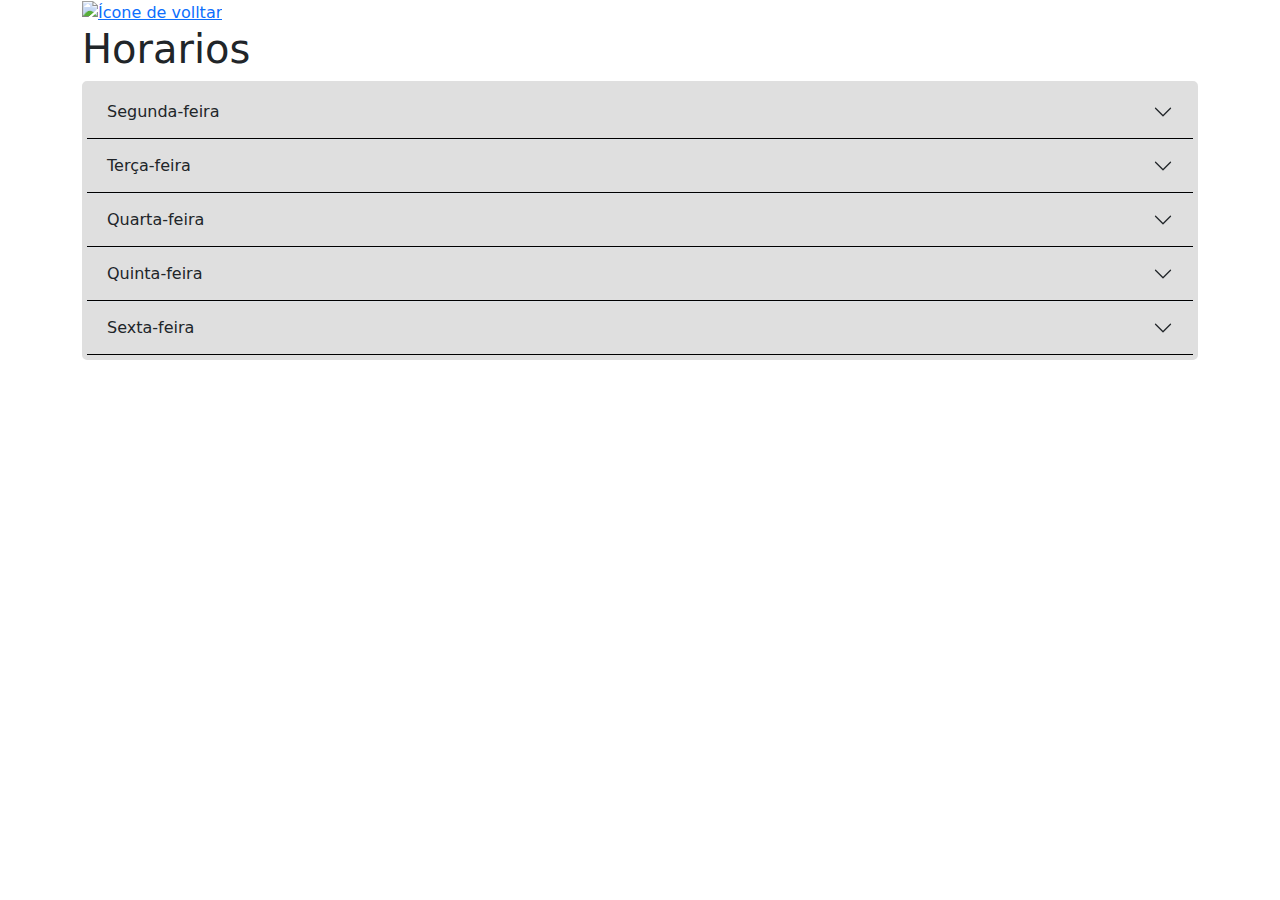
==== horarios.html @ fcce0d0f "Create horarios.html" ====
<!DOCTYPE html>
<html lang="en">

<head>
    <meta charset="UTF-8">
    <meta name="viewport" content="width=device-width, initial-scale=1.0">
    <link href="https://cdn.jsdelivr.net/npm/bootstrap@5.3.3/dist/css/bootstrap.min.css" rel="stylesheet"
        integrity="sha384-QWTKZyjpPEjISv5WaRU9OFeRpok6YctnYmDr5pNlyT2bRjXh0JMhjY6hW+ALEwIH" crossorigin="anonymous">
    <link rel="stylesheet" href="style.css">
    <link rel="stylesheet" href="horarios.css">
    <title>Horarios</title>
</head>

<body>
    <div class="container">
        <a href="menu.html"><img src="img/back.png" alt="Ícone de volltar"></a>
        <h1>Horarios</h1>

        <div class="accordion accordion-flush" id="accordionFlushExample">
            <div class="accordion-item">
                <h2 class="accordion-header">
                    <button class="accordion-button collapsed" type="button" data-bs-toggle="collapse"
                        data-bs-target="#flush-collapseOne" aria-expanded="false" aria-controls="flush-collapseOne">
                        Segunda-feira
                    </button>
                </h2>
                <div id="flush-collapseOne" class="accordion-collapse collapse" data-bs-parent="#accordionFlushExample">
                    <div class="accordion-body">
                        <ul>
                            <li>
                                <p>Programação Web</p><span>13:30</span>
                            </li>
                            <li>
                                <p>Programação Mobile</p><span>14:45</span>
                            </li>
                            <li>
                                <p>Codificação</p><span>16:00</span>
                            </li>
                        </ul>
                    </div>
                </div>
            </div>
            <div class="accordion-item">
                <h2 class="accordion-header">
                    <button class="accordion-button collapsed" type="button" data-bs-toggle="collapse"
                        data-bs-target="#flush-collapseTwo" aria-expanded="false" aria-controls="flush-collapseTwo">
                        Terça-feira
                    </button>
                </h2>
                <div id="flush-collapseTwo" class="accordion-collapse collapse" data-bs-parent="#accordionFlushExample">
                    <div class="accordion-body">
                        <ul>
                            <li>
                                <p>Programação Web</p><span>13:30</span>
                            </li>
                            <li>
                                <p>Programação Mobile</p><span>14:45</span>
                            </li>
                            <li>
                                <p>Codificação</p><span>16:00</span>
                            </li>
                        </ul>
                    </div>
                </div>
            </div>

            <div class="accordion-item">
                <h2 class="accordion-header">
                    <button class="accordion-button collapsed" type="button" data-bs-toggle="collapse"
                        data-bs-target="#flush-collapseThree" aria-expanded="false" aria-controls="flush-collapseThree">
                        Quarta-feira
                    </button>
                </h2>
                <div id="flush-collapseThree" class="accordion-collapse collapse"
                    data-bs-parent="#accordionFlushExample">
                    <div class="accordion-body">
                        <ul>
                            <li>
                                <p>Programação Web</p><span>13:30</span>
                            </li>
                            <li>
                                <p>Programação Mobile</p><span>14:45</span>
                            </li>
                            <li>
                                <p>Codificação</p><span>16:00</span>
                            </li>
                        </ul>
                    </div>
                </div>
            </div>
            <div class="accordion-item">
                <h2 class="accordion-header">
                    <button class="accordion-button collapsed" type="button" data-bs-toggle="collapse"
                        data-bs-target="#flush-collapseFour" aria-expanded="false" aria-controls="flush-collapseFour">
                        Quinta-feira
                    </button>
                </h2>
                <div id="flush-collapseFour" class="accordion-collapse collapse"
                    data-bs-parent="#accordionFlushExample">
                    <div class="accordion-body">
                        <ul>
                            <li>
                                <p>Programação Web</p><span>13:30</span>
                            </li>
                            <li>
                                <p>Programação Mobile</p><span>14:45</span>
                            </li>
                            <li>
                                <p>Codificação</p><span>16:00</span>
                            </li>
                        </ul>
                    </div>
                </div>
            </div>
            <div class="accordion-item">
                <h2 class="accordion-header">
                    <button class="accordion-button collapsed" type="button" data-bs-toggle="collapse"
                        data-bs-target="#flush-collapseFive" aria-expanded="false" aria-controls="flush-collapseFive">
                        Sexta-feira
                    </button>
                </h2>
                <div id="flush-collapseFive" class="accordion-collapse collapse"
                    data-bs-parent="#accordionFlushExample">
                    <div class="accordion-body">
                        <ul>
                            <li>
                                <p>Programação Web</p><span>13:30</span>
                            </li>
                            <li>
                                <p>Programação Mobile</p><span>14:45</span>
                            </li>
                            <li>
                                <p>Codificação</p><span>16:00</span>
                            </li>
                        </ul>
                    </div>
                </div>
            </div>
        </div>
    </div>
    <script src="https://cdn.jsdelivr.net/npm/bootstrap@5.3.3/dist/js/bootstrap.bundle.min.js"
        integrity="sha384-YvpcrYf0tY3lHB60NNkmXc5s9fDVZLESaAA55NDzOxhy9GkcIdslK1eN7N6jIeHz"
        crossorigin="anonymous"></script>
</body>

</html>
---- horarios.css ----
ul{
    padding: 0;
    margin: 0;
}
li{
    display: flex;
    flex-direction: row;
    gap: 10px;
    justify-content: space-between;
}
.accordion-button{
    background-color: #d9d9d9d9;
    border-bottom: 1px solid black;
    max-width: 100%;
    width: 100%;
}
.accordion{
    border: 5px solid #d9d9d9d9;
    border-radius: 5px;
}

.accordion-button:not(.collapsed) {
    color: 0;
    background-color: #d9d9d9d9;
    box-shadow: inset 0 calc(-1* var(--bs-accordion-border-width)) 0 var(--bs-accordion-border-color);
}
.accordion-button:focus {
    z-index: 3;
    outline: 0;
    box-shadow: none; 
}

.accordion-button:not(.collapsed) {
    color: black;
    background-color:none;
    box-shadow: none;
}
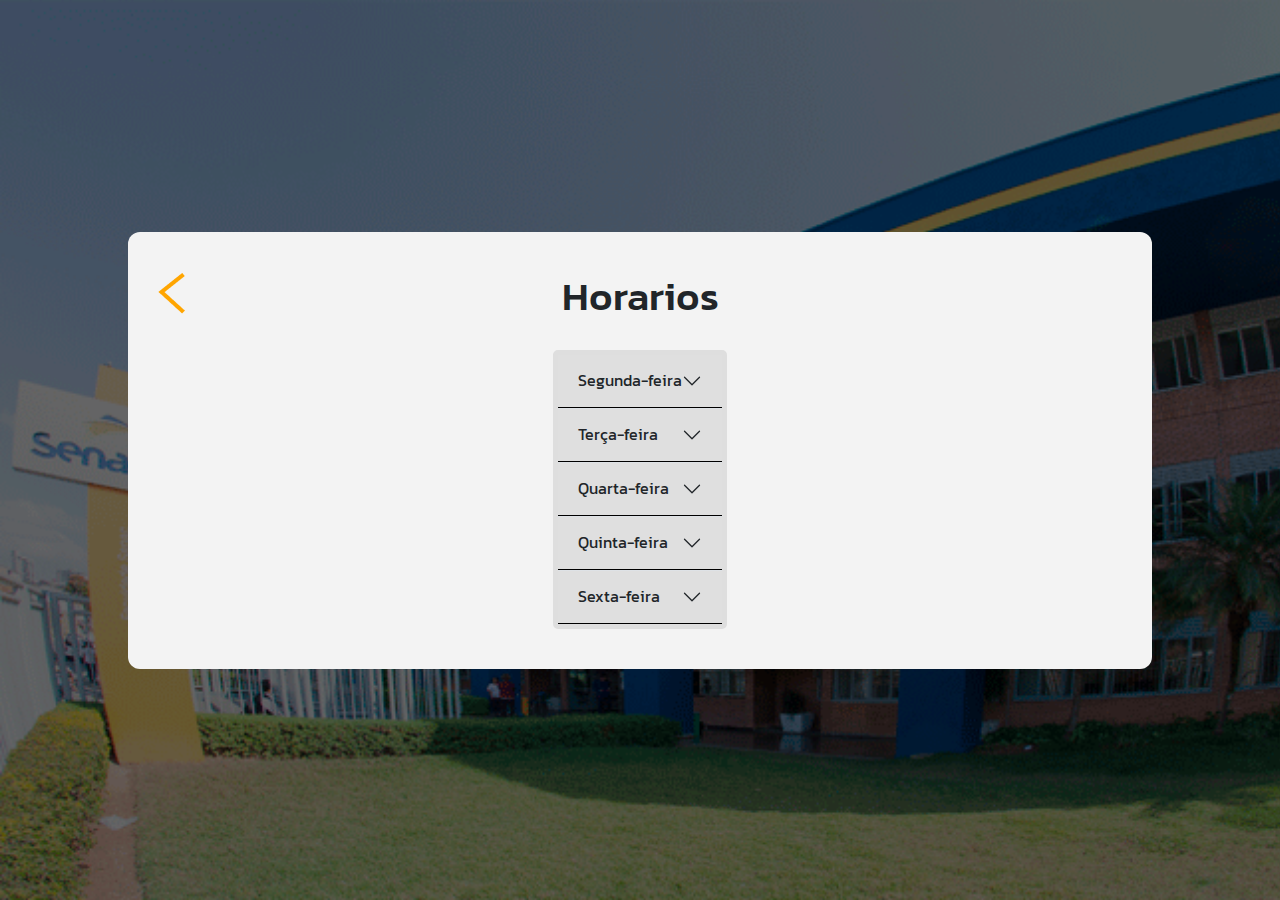
==== commit 12313ea1: "Update horarios.html" ====
--- a/horarios.html
+++ b/horarios.html
@@ -13,7 +13,7 @@
 
 <body>
     <div class="container">
-        <a href="menu.html"><img src="img/back.png" alt="Ícone de volltar"></a>
+        <a class="return" href="menu.html"><img src="img/back.png" alt="Ícone de volltar"></a>
         <h1>Horarios</h1>
 
         <div class="accordion accordion-flush" id="accordionFlushExample">
@@ -28,13 +28,13 @@
                     <div class="accordion-body">
                         <ul>
                             <li>
-                                <p>Programação Web</p><span>13:30</span>
+                                <p>Programação Web</p><span><strong>13:30</strong></span>
                             </li>
                             <li>
-                                <p>Programação Mobile</p><span>14:45</span>
+                                <p>Programação Mobile</p><span><strong>14:45</strong></span>
                             </li>
                             <li>
-                                <p>Codificação</p><span>16:00</span>
+                                <p>Codificação</p><span><strong>16:00</strong></span>
                             </li>
                         </ul>
                     </div>
@@ -51,13 +51,13 @@
                     <div class="accordion-body">
                         <ul>
                             <li>
-                                <p>Programação Web</p><span>13:30</span>
+                                <p>Programação Web</p><span><strong>13:30</strong></span>
                             </li>
                             <li>
-                                <p>Programação Mobile</p><span>14:45</span>
+                                <p>Programação Mobile</p><span><strong>14:45</strong></span>
                             </li>
                             <li>
-                                <p>Codificação</p><span>16:00</span>
+                                <p>Codificação</p><span><strong>16:00</strong></span>
                             </li>
                         </ul>
                     </div>
@@ -76,13 +76,13 @@
                     <div class="accordion-body">
                         <ul>
                             <li>
-                                <p>Programação Web</p><span>13:30</span>
+                                <p>Programação Web</p><span><strong>13:30</strong></span>
                             </li>
                             <li>
-                                <p>Programação Mobile</p><span>14:45</span>
+                                <p>Programação Mobile</p><span><strong>14:45</strong></span>
                             </li>
                             <li>
-                                <p>Codificação</p><span>16:00</span>
+                                <p>Codificação</p><span><strong>16:00</strong></span>
                             </li>
                         </ul>
                     </div>
@@ -100,13 +100,13 @@
                     <div class="accordion-body">
                         <ul>
                             <li>
-                                <p>Programação Web</p><span>13:30</span>
+                                <p>Programação Web</p><span><strong>13:30</strong></span>
                             </li>
                             <li>
-                                <p>Programação Mobile</p><span>14:45</span>
+                                <p>Programação Mobile</p><span><strong>14:45</strong></span>
                             </li>
                             <li>
-                                <p>Codificação</p><span>16:00</span>
+                                <p>Codificação</p><span><strong>16:00</strong></span>
                             </li>
                         </ul>
                     </div>
@@ -124,13 +124,13 @@
                     <div class="accordion-body">
                         <ul>
                             <li>
-                                <p>Programação Web</p><span>13:30</span>
+                                <p>Programação Web</p><span><strong>13:30</strong></span>
                             </li>
                             <li>
-                                <p>Programação Mobile</p><span>14:45</span>
+                                <p>Programação Mobile</p><span><strong>14:45</strong></span>
                             </li>
                             <li>
-                                <p>Codificação</p><span>16:00</span>
+                                <p>Codificação</p><span><strong>16:00</strong></span>
                             </li>
                         </ul>
                     </div>
--- a/style.css
+++ b/style.css
@@ -0,0 +1,99 @@
+@import url('https://fonts.googleapis.com/css2?family=Kanit:ital,wght@0,100;0,200;0,300;0,400;0,500;0,600;0,700;0,800;0,900;1,100;1,200;1,300;1,400;1,500;1,600;1,700;1,800;1,900&display=swap');
+*{
+    margin: 0;
+    padding: 0;
+    box-sizing: border-box;
+    font-family: 'Kanit', sans-serif;
+}
+
+img{
+    max-width: 100%;
+}
+
+body{
+    background-image: url('img/senacbg.gif');
+    background-repeat: no-repeat;
+    background-size: cover;
+    min-height: 100vh; /* view-height -> altura da tela */
+    display: flex;
+    flex-direction: column;
+    justify-content: center;
+    align-items: center;
+    box-shadow: inset 0 0 0 1000px rgba(0, 0, 0, 0.6);  /* USAR ESTE ou A MASCARA*/
+}
+
+.logo{
+    max-width: 140px;
+}
+
+.container{
+    background-color: rgb(243, 243, 243);
+    display: flex;
+    flex-direction: column;
+    align-items: center;
+    gap: 22px;
+    padding: 40px;
+    border-radius: 12px;
+    z-index: 99;
+    position: relative;
+    width: 80%;
+}
+
+.return{
+    position: absolute;
+    top: 40px;
+    left: 30px;
+}
+.inputs-box, .buttons-box{
+    display: flex;
+    flex-direction: column;
+    gap: 4px;
+}
+
+input{
+    background-color: white;
+    color: grey;
+    padding: 6px;
+    border: none;
+    outline: 1px solid rgb(216, 216, 216);
+}
+
+input::placeholder{
+    color: rgb(163, 163, 163);
+}
+
+.btn-login{
+    background-color: rgb(15, 15, 114);
+    color: white;
+    border-radius: 4px;
+    padding: 6px 12px;
+    width: 160px;
+    text-transform: uppercase;
+    font-weight: 700;
+    cursor: pointer;
+}
+
+.btn-login:hover{
+    background-color: rgb(31, 31, 147);
+}
+
+.btn-cadastro{
+    border: none;
+    background-color: transparent;
+    color: rgb(15, 15, 114);
+    text-decoration-line: underline;
+    text-underline-offset: 4px;
+    font-weight: 500;
+    cursor: pointer;
+}
+ul{
+    list-style-type: none;
+}
+
+/* USAR ESTA CLASSE NA DIV ou O BOX SHADOW q ESTÁ NO BODY */
+/* .mascara-bg{ 
+    background-color: rgba(10, 6, 49, 0.651);
+    width: 100%;
+    min-height: 100vh;
+    position: absolute;
+}  */--- a/horarios.css
+++ b/horarios.css
@@ -32,6 +32,9 @@
 
 .accordion-button:not(.collapsed) {
     color: black;
-    background-color:none;
+    background-color:#d9d9d9d9;
     box-shadow: none;
+}
+span{
+    font-weight: 600;
 }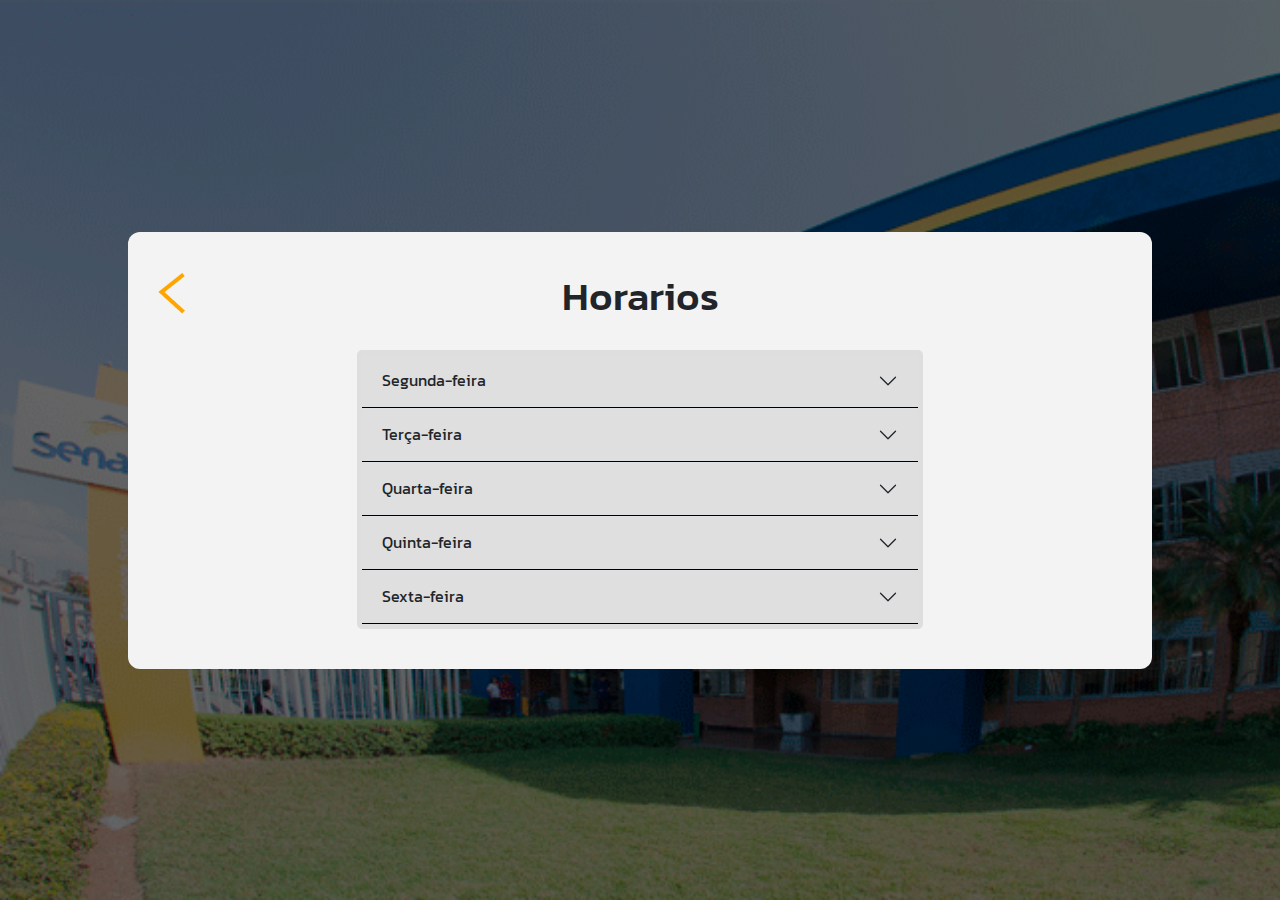
==== commit 7bc98da7: "Update horarios.html" ====
--- a/horarios.html
+++ b/horarios.html
@@ -8,6 +8,7 @@
         integrity="sha384-QWTKZyjpPEjISv5WaRU9OFeRpok6YctnYmDr5pNlyT2bRjXh0JMhjY6hW+ALEwIH" crossorigin="anonymous">
     <link rel="stylesheet" href="style.css">
     <link rel="stylesheet" href="horarios.css">
+    <link rel="shortcut icon" href="./img/horarios.svg" type="image/x-icon">
     <title>Horarios</title>
 </head>
 
--- a/horarios.css
+++ b/horarios.css
@@ -3,6 +3,7 @@
     margin: 0;
 }
 li{
+    padding: 10px;
     display: flex;
     flex-direction: row;
     gap: 10px;
@@ -17,6 +18,7 @@
 .accordion{
     border: 5px solid #d9d9d9d9;
     border-radius: 5px;
+    width: 60%;
 }
 
 .accordion-button:not(.collapsed) {
@@ -31,10 +33,14 @@
 }
 
 .accordion-button:not(.collapsed) {
-    color: black;
+    color: rgb(218, 11, 11);
     background-color:#d9d9d9d9;
     box-shadow: none;
 }
 span{
     font-weight: 600;
+}
+li:hover{
+    font-weight: 800;
+    font-size: larger;
 }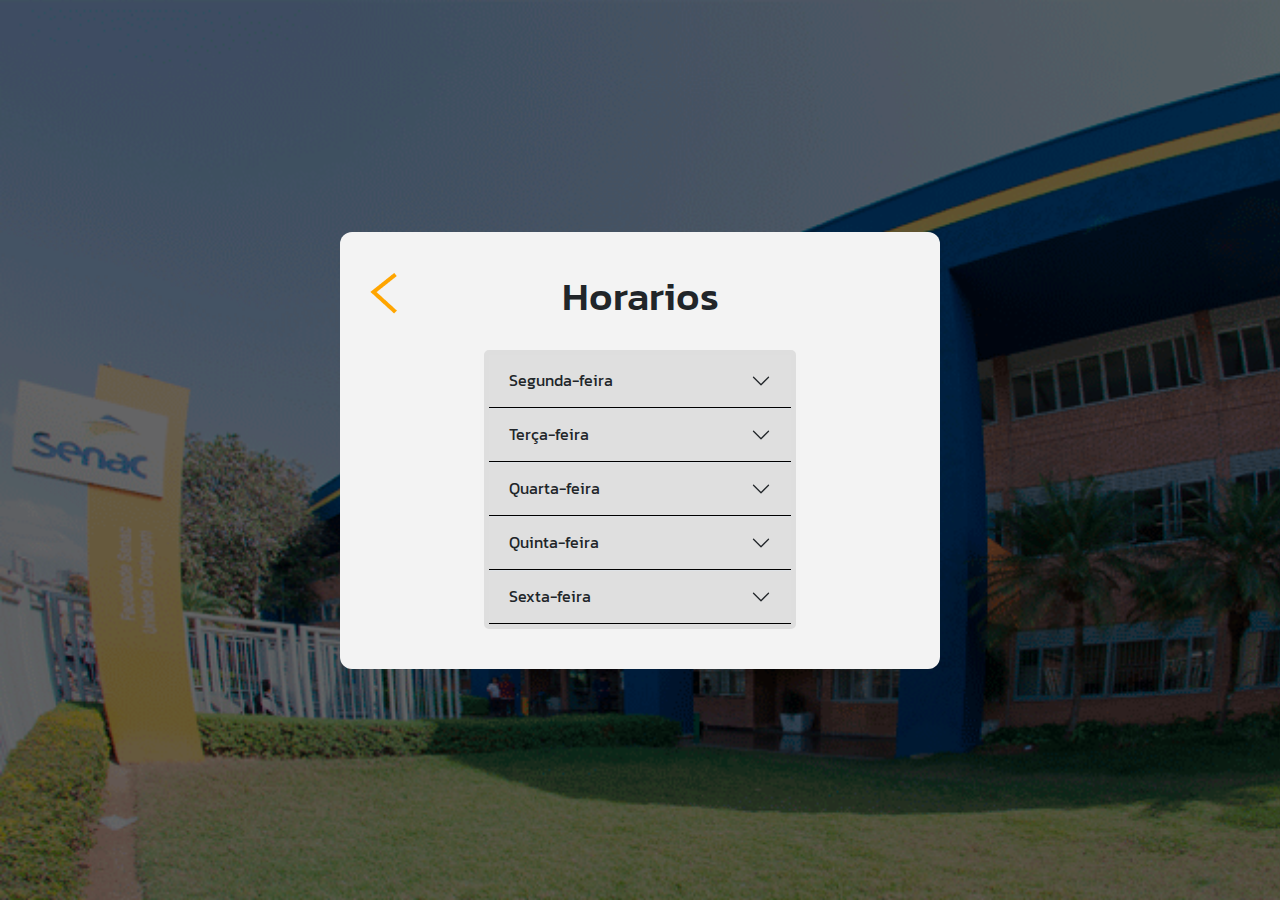
==== commit 41259ac1: "Update horarios.html" ====
--- a/horarios.html
+++ b/horarios.html
@@ -36,6 +36,9 @@
                             </li>
                             <li>
                                 <p>Codificação</p><span><strong>16:00</strong></span>
+
+
+                                
                             </li>
                         </ul>
                     </div>
--- a/style.css
+++ b/style.css
@@ -20,6 +20,7 @@
     justify-content: center;
     align-items: center;
     box-shadow: inset 0 0 0 1000px rgba(0, 0, 0, 0.6);  /* USAR ESTE ou A MASCARA*/
+    padding: 40px;
 }
 
 .logo{
@@ -36,7 +37,7 @@
     border-radius: 12px;
     z-index: 99;
     position: relative;
-    width: 80%;
+    width: 50%;
 }
 
 .return{
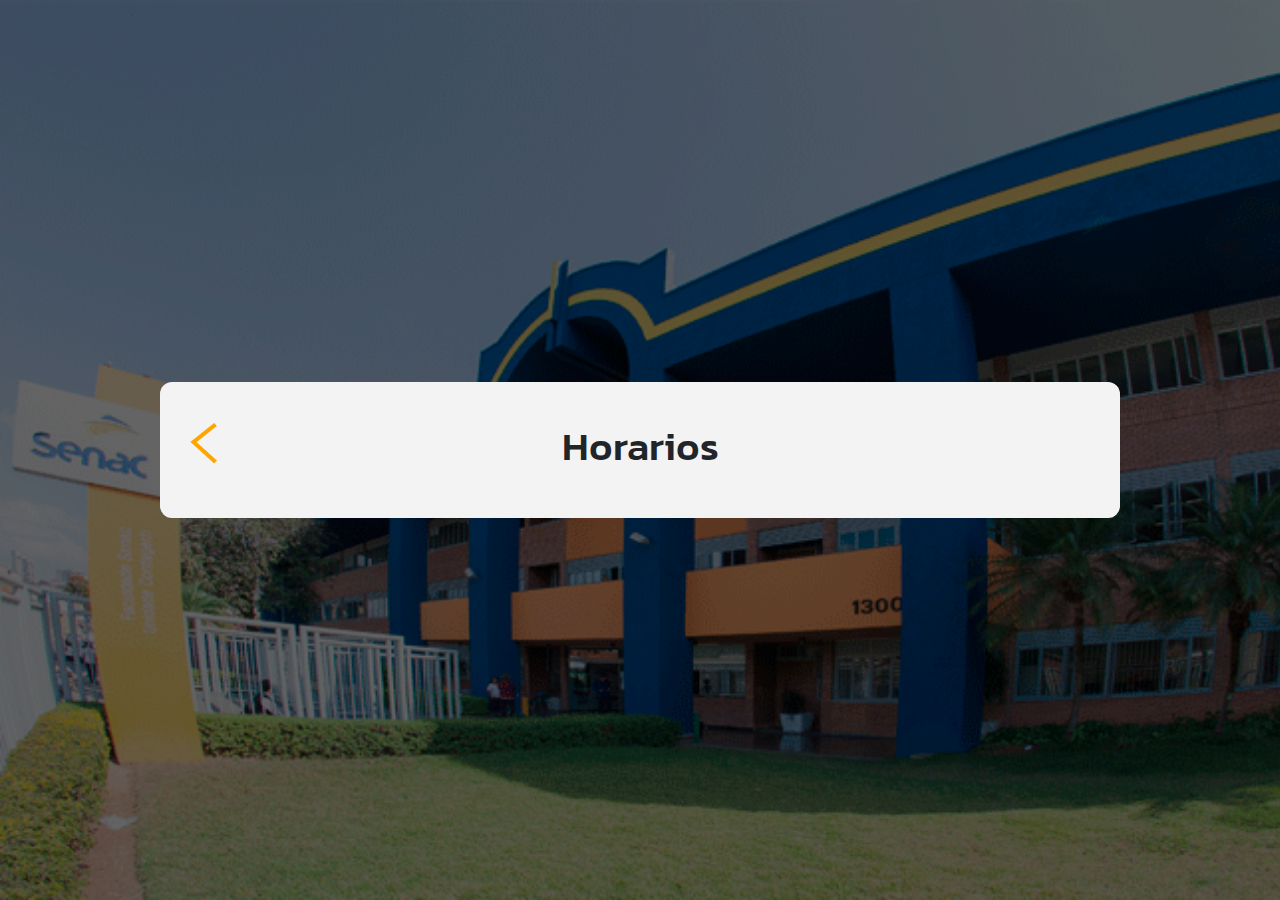
==== commit 8fb8f8bc: "Update horarios.html" ====
--- a/horarios.html
+++ b/horarios.html
@@ -13,11 +13,11 @@
 </head>
 
 <body>
-    <div class="container">
+    <div class="container" id="container">
         <a class="return" href="menu.html"><img src="img/back.png" alt="Ícone de volltar"></a>
         <h1>Horarios</h1>
 
-        <div class="accordion accordion-flush" id="accordionFlushExample">
+        <!-- <div class="accordion accordion-flush" id="accordionFlushExample">
             <div class="accordion-item">
                 <h2 class="accordion-header">
                     <button class="accordion-button collapsed" type="button" data-bs-toggle="collapse"
@@ -38,7 +38,7 @@
                                 <p>Codificação</p><span><strong>16:00</strong></span>
 
 
-                                
+                    
                             </li>
                         </ul>
                     </div>
@@ -140,11 +140,12 @@
                     </div>
                 </div>
             </div>
-        </div>
+        </div> -->
     </div>
     <script src="https://cdn.jsdelivr.net/npm/bootstrap@5.3.3/dist/js/bootstrap.bundle.min.js"
         integrity="sha384-YvpcrYf0tY3lHB60NNkmXc5s9fDVZLESaAA55NDzOxhy9GkcIdslK1eN7N6jIeHz"
         crossorigin="anonymous"></script>
+        <script src="horarios.js"></script>
 </body>
 
 </html>--- a/style.css
+++ b/style.css
@@ -37,7 +37,7 @@
     border-radius: 12px;
     z-index: 99;
     position: relative;
-    width: 50%;
+    width: 80%;
 }
 
 .return{
